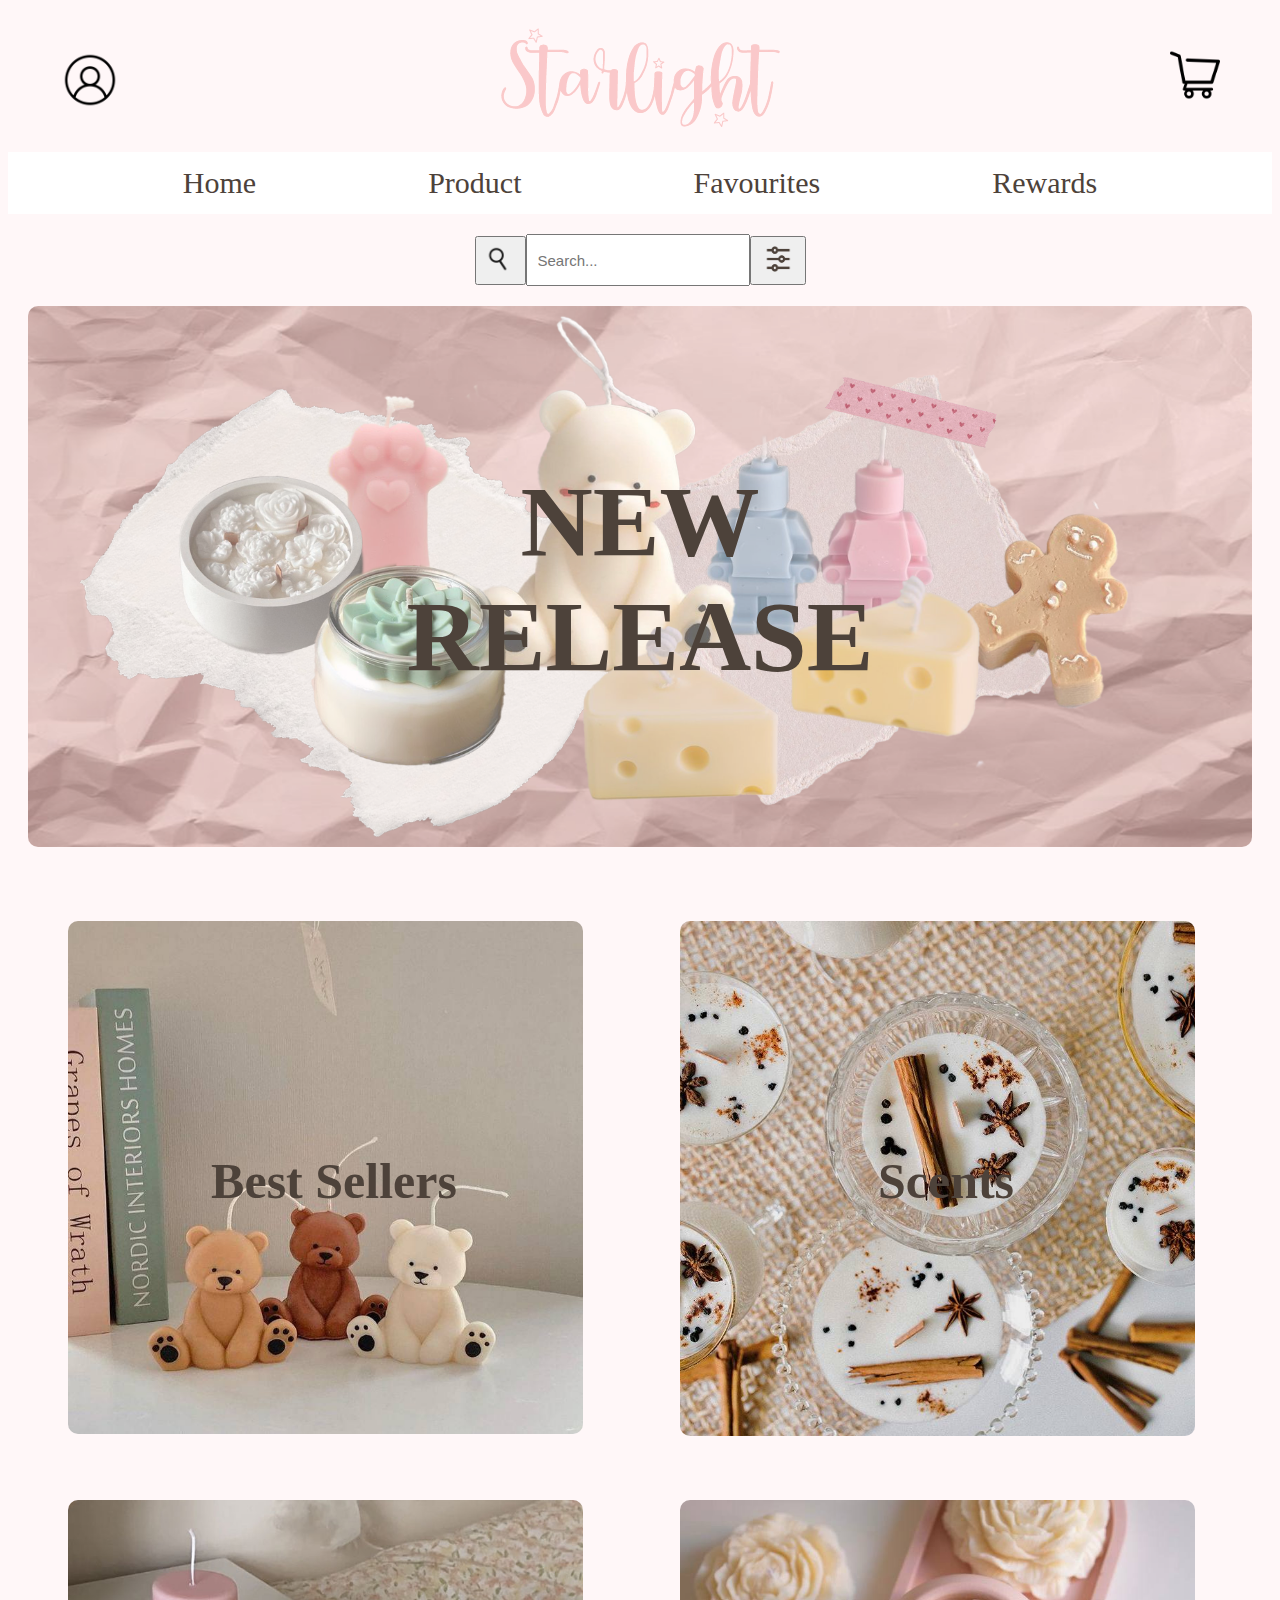
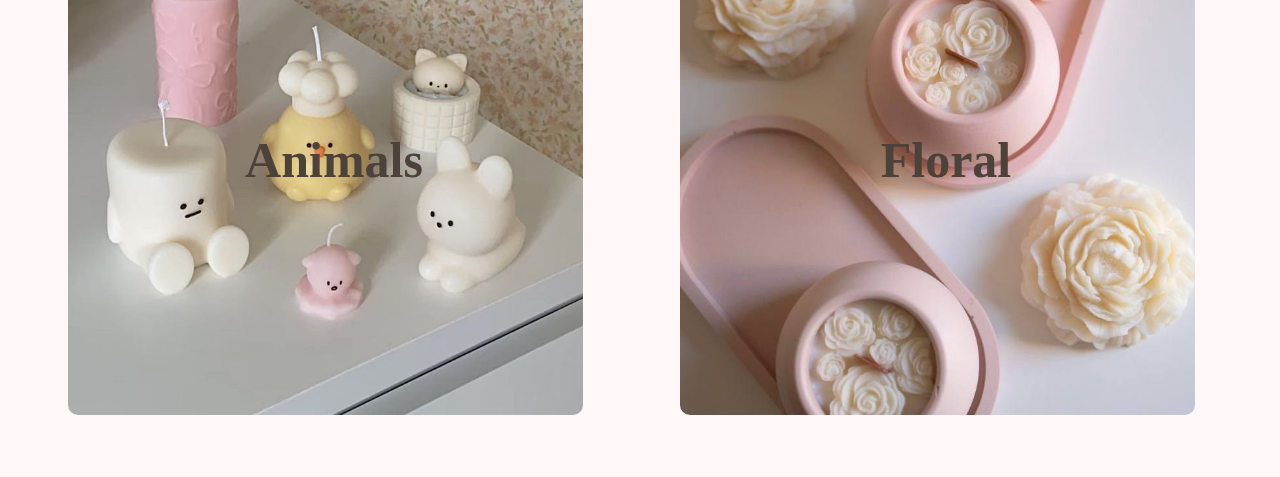
==== index.html @ 26ce76ec "first commit" ====
<!DOCTYPE html>
<head>
    <link rel="stylesheet" href="style.css">
    <title>Home</title>
</head>

<body>
    <header>
        <div class="logo-container">
            <img class="logo" src="images/name.png" alt="Logo Name">
        </div>
        
        <div class="cart-container">
            <img class="cart" src="images/cart.png" alt="Shopping Cart">
        </div>

        <div class="profile-container">
            <img class="profile" src="images/profile.png" alt="Profile">
        </div>

        <nav>
            <a href="index.html">Home</a>
            <a href="product.html">Product</a>
            <a href="favourites.html">Favourites</a>
            <a href="rewards.html">Rewards</a>
        </nav>

        <div class="search-sort-container">
            <div class="search-filter-bar">
                <button type="button" class="search-btn">
                    <img src="images/search.png" alt="Search Icon">
                </button>
                <input type="text" placeholder="Search...">
            
                <button type="button" class="filter-btn">
                    <img src="images/filter.png" alt="Filter">
                </button>
            </div>
        </div>
    </header>

    <div class="announcement">
        <img src="images/announcement.png" alt="Announcement">
        <div class="ann-text">NEW RELEASE</div>
    </div>
    
    <div class="collections-container">
        <div>
            <img src="images/best-sellers.jpg" alt="Best Sellers">
            <div class="bs-text">Best Sellers</div>
        </div>
        <div>
            <img src="images/scents.jpg" alt="Scents">
            <div class="sc-text">Scents</div>
        </div>
        <div>
            <img src="images/animals.jpg" alt="Animals">
            <div class="a-text">Animals</div>
        </div>
        <div>
            <img src="images/floral.jpg" alt="Floral">
            <div class="f-text">Floral</div>
        </div>
    </div>
</body>
---- style.css ----
/* ================ NAV BAR ================ */
nav {
    display: flex;
    justify-content: center;
    background-color: white;
}

nav a {
    float: left;
    display: flex;
    color: #4D423A;
    text-align: center;
    padding: 14px 16px;
    text-decoration: none;
    font-size: 30px;
    margin: 0 70px;
}

nav a:hover {
    color: #F8B3BE;
}

.search-filter-bar {
    background: rgba (0,0,0,0.3)
}
body { 
    background-color: #FFF7F8;
}

.logo-container {
    text-align: center;
}

.logo {
    max-width: 100%;
    height: auto;
    margin: 20px;
}

.cart-container {
    position: absolute;
    top: 30px;
    right: 40px;
    margin: 20px;
}

.cart {
    max-width: 50px;
    height:auto;
}

.profile-container {
    position: absolute;
    top: 30px;
    left: 40px;
    margin: 20px;
}

.profile {
    max-width: 60px;
    height:auto;
}

.search-sort-container {
    text-align: center;
    margin-top: 20px; /* Adjust the margin as needed */
}

.search-filter-bar {
    display: flex;
    align-items: center;
    justify-content: center;
}

.search-filter-bar input{
    width: 200px;
    height: 28px;
    padding: 10px;
    font-size: 15px;
}

.search-filter-bar button {
    padding: 6px;
}

.search-filter-bar img {
    width: 30px; /* Adjust the size as needed */
    height: 30px;
    margin-right: 5px; /* Adjust the spacing between the button and the input */
}

.filter-btn {
    padding: 6px;
}

.filter-btn img {
    width: 30px; /* Adjust the size as needed */
    height: 30px;
    margin-left: 5px; /* Adjust the spacing between the button and the input */
}

.announcement {
    position: relative;
    width: auto;
    height: auto;
    padding: 20px;
}

.announcement img {
    width: 100%;
    height: 100%;
    object-fit: cover;
    opacity: 0.7;
    border-radius: 10px;
}

.ann-text {
    position: absolute;
    top: 50%;
    left: 50%;
    transform: translate(-50%, -50%);
    text-align: center;
    color:#4D423A;
    font-size: 100px;
    font-weight: bold;
}

.collections-container {
    display: flex;
    flex-wrap: wrap;
    justify-content: center;
    padding: 20px;
}

.collections-container > div {
    flex: 1 0 40%;
    margin: 20px;
    overflow: hidden;
    position: relative;
}

.collections-container img {
    width: 90%;
    height: auto;
    object-fit: cover;
    border-radius: 10px;
    margin: 10px;
    margin-left: 20px;
}

.collections-container .bs-text,
.collections-container .sc-text,
.collections-container .a-text,
.collections-container .f-text {
    position: absolute;
    top: 50%;
    left: 50%;
    transform: translate(-50%, -50%);
    text-align: center;
    color: #4D423A;
    font-size: 50px;
    font-weight: bold;
}

.product-row {
    display: flex;
    justify-content: space-between;
    margin: 20px;
}

.productImg {
    width: 25%;
    height: auto;
    border-radius: 8px;
    margin: 0 70px;
    position: relative;
}
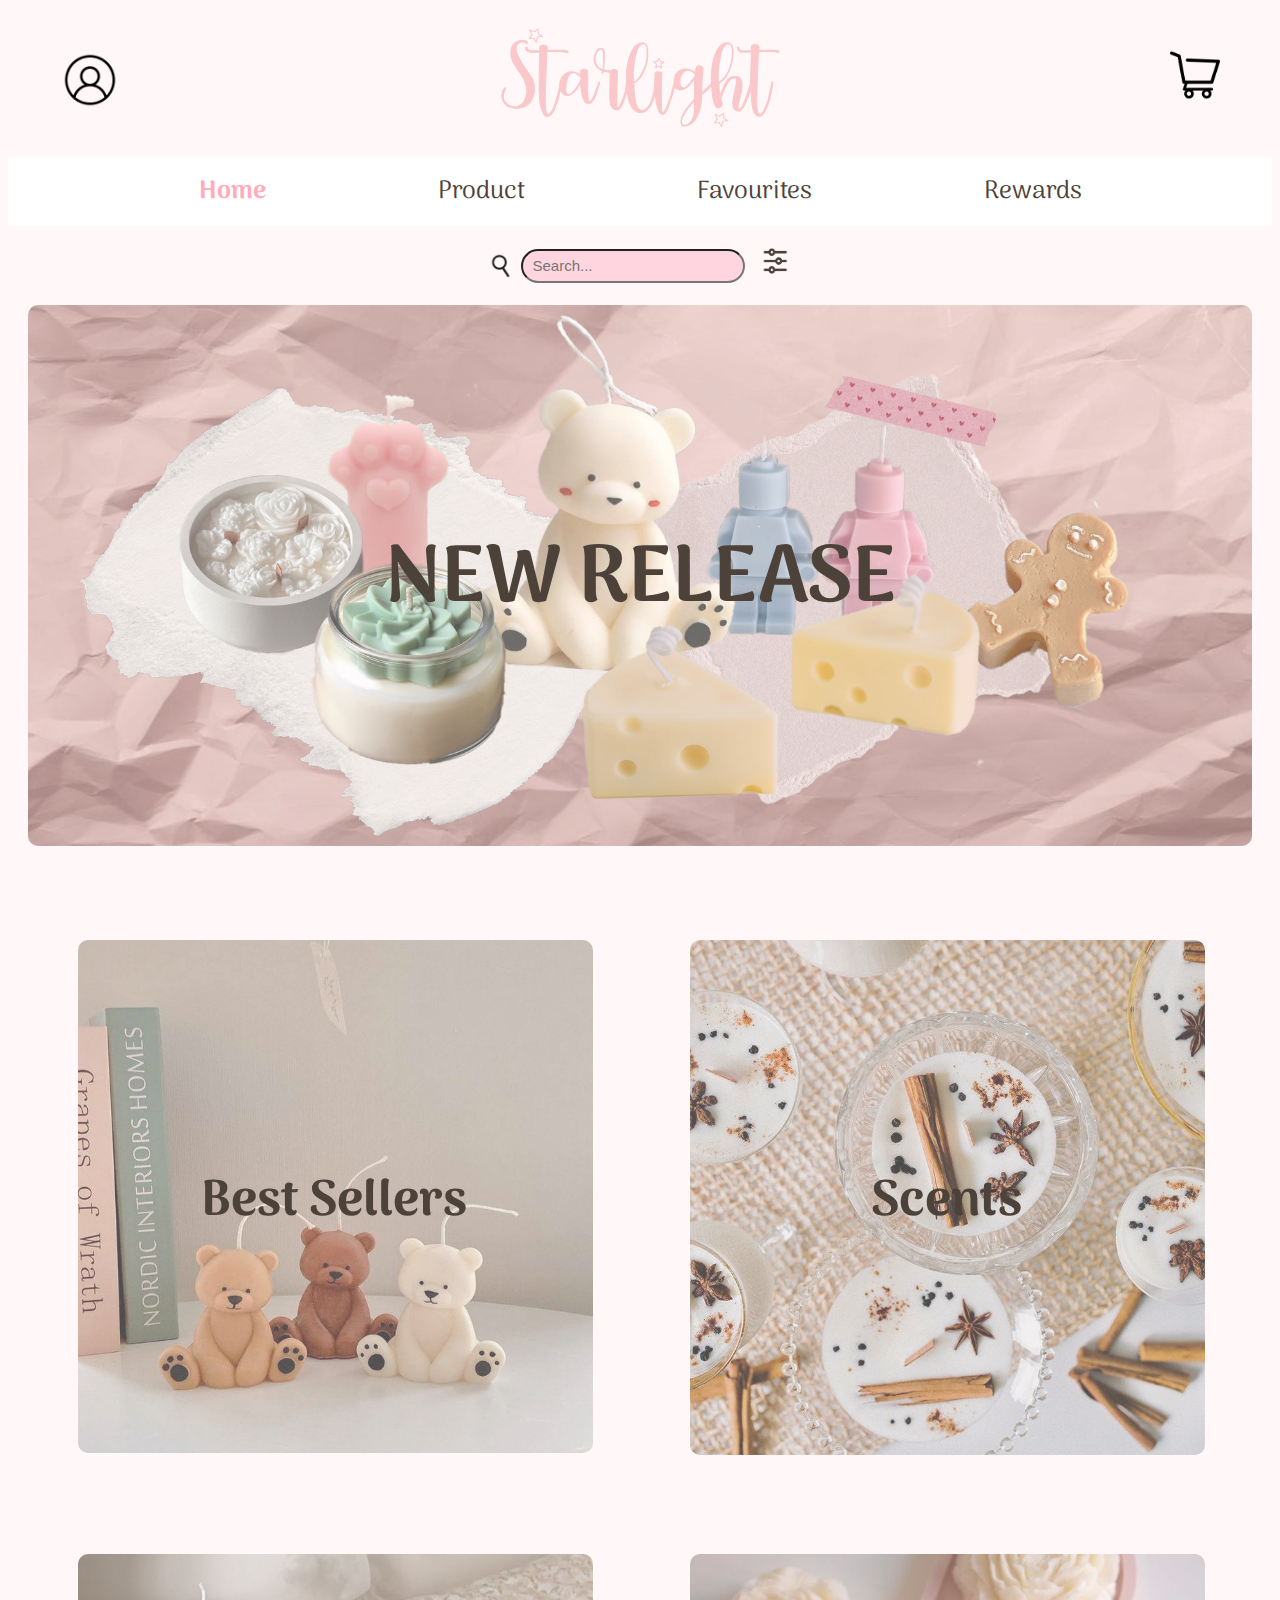
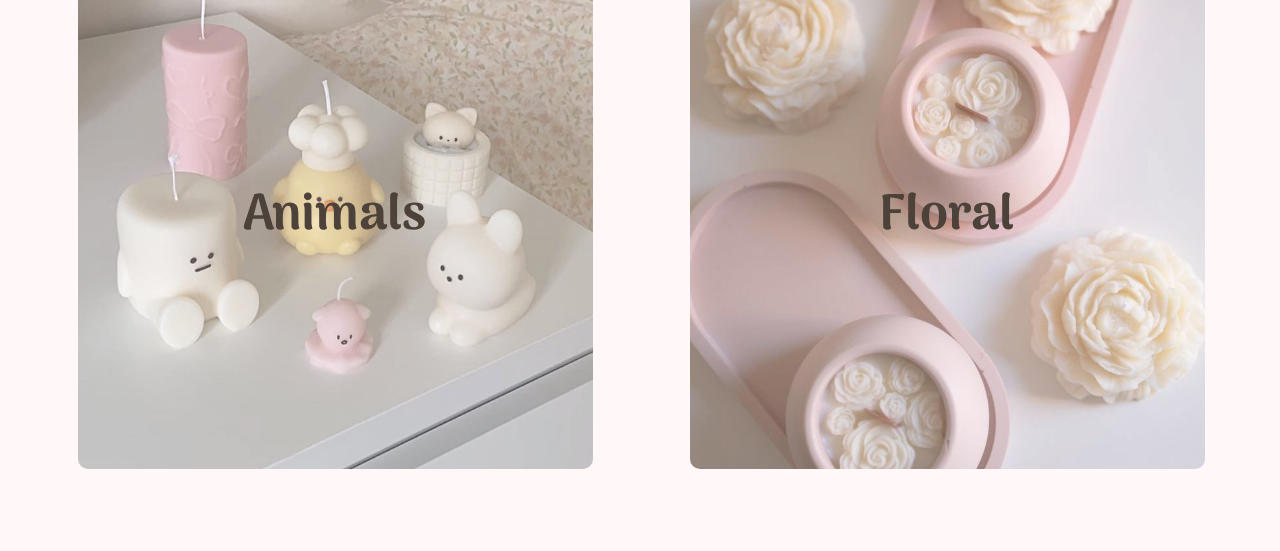
==== commit daf392fa: "update add on of cart and profile" ====
--- a/index.html
+++ b/index.html
@@ -1,41 +1,46 @@
 <!DOCTYPE html>
 <head>
     <link rel="stylesheet" href="style.css">
+    <link rel="preconnect" href="https://fonts.googleapis.com">
+    <link rel="preconnect" href="https://fonts.gstatic.com" crossorigin>
+    <link href="https://fonts.googleapis.com/css2?family=Arima&display=swap" rel="stylesheet">
     <title>Home</title>
 </head>
 
 <body>
     <header>
         <div class="logo-container">
-            <img class="logo" src="images/name.png" alt="Logo Name">
+            <a href="index.html">
+                <img class="logo" src="images/name.png" alt="Logo Name">
+            </a>
         </div>
         
         <div class="cart-container">
-            <img class="cart" src="images/cart.png" alt="Shopping Cart">
-        </div>
+            <a href="cart.html">
+                <img class="cart" src="images/cart.png" alt="Shopping Cart">
+            </a>
+            </div>
 
         <div class="profile-container">
-            <img class="profile" src="images/profile.png" alt="Profile">
+            <a href="profile.html">
+                <img class="profile" src="images/profile.png" alt="Profile">
+            </a>
         </div>
-
+        
         <nav>
-            <a href="index.html">Home</a>
+            <a href="index.html" class="active">Home</a>
             <a href="product.html">Product</a>
             <a href="favourites.html">Favourites</a>
             <a href="rewards.html">Rewards</a>
         </nav>
 
         <div class="search-sort-container">
-            <div class="search-filter-bar">
-                <button type="button" class="search-btn">
+            <div class="search-bar">
                     <img src="images/search.png" alt="Search Icon">
-                </button>
-                <input type="text" placeholder="Search...">
-            
-                <button type="button" class="filter-btn">
-                    <img src="images/filter.png" alt="Filter">
-                </button>
-            </div>
+                    <input type="text" placeholder="Search...">
+                    <div class="filter-btn">
+                        <img src="images/filter.png" alt="Filter">
+                    </div>
         </div>
     </header>
 
--- a/style.css
+++ b/style.css
@@ -12,21 +12,28 @@
     text-align: center;
     padding: 14px 16px;
     text-decoration: none;
-    font-size: 30px;
+    font-size: 25px;
     margin: 0 70px;
 }
 
 nav a:hover {
     color: #F8B3BE;
-}
-
-.search-filter-bar {
-    background: rgba (0,0,0,0.3)
-}
+    font-weight: bold;
+}
+
+nav a.active {
+    color:#ffacba;
+    font-weight: bold;
+}
+
 body { 
     background-color: #FFF7F8;
-}
-
+    font-family: 'Arima', system-ui;
+    color:#4D423A;  
+}
+
+
+/* ================ HOME ================ */
 .logo-container {
     text-align: center;
 }
@@ -63,40 +70,47 @@
 
 .search-sort-container {
     text-align: center;
-    margin-top: 20px; /* Adjust the margin as needed */
-}
-
-.search-filter-bar {
+    margin-top: 20px; 
+}
+
+.filter {
+    display: flex;
+}
+
+.search-bar {
     display: flex;
     align-items: center;
     justify-content: center;
 }
 
-.search-filter-bar input{
+.search-bar input{
     width: 200px;
-    height: 28px;
+    height: 10px;
     padding: 10px;
     font-size: 15px;
-}
-
-.search-filter-bar button {
+    background: rgba(255, 135, 167, 0.3);
+    border-radius: 20px;
+}
+
+.search-bar button {
     padding: 6px;
 }
 
-.search-filter-bar img {
-    width: 30px; /* Adjust the size as needed */
+.search-bar img {
+    width: 30px; 
     height: 30px;
-    margin-right: 5px; /* Adjust the spacing between the button and the input */
+    margin-right: 5px; 
 }
 
 .filter-btn {
-    padding: 6px;
+    cursor: pointer;
+    padding-left: 10px;
 }
 
 .filter-btn img {
-    width: 30px; /* Adjust the size as needed */
+    width: 30px; 
     height: 30px;
-    margin-left: 5px; /* Adjust the spacing between the button and the input */
+    margin-left: 5px;
 }
 
 .announcement {
@@ -121,8 +135,8 @@
     transform: translate(-50%, -50%);
     text-align: center;
     color:#4D423A;
-    font-size: 100px;
-    font-weight: bold;
+    font-size: 80px;
+    font-weight: bolder;
 }
 
 .collections-container {
@@ -143,9 +157,10 @@
     width: 90%;
     height: auto;
     object-fit: cover;
+    opacity: 0.7;
     border-radius: 10px;
-    margin: 10px;
-    margin-left: 20px;
+    margin: 25px;
+    margin-left: 30px;
 }
 
 .collections-container .bs-text,
@@ -157,21 +172,81 @@
     left: 50%;
     transform: translate(-50%, -50%);
     text-align: center;
-    color: #4D423A;
     font-size: 50px;
     font-weight: bold;
 }
 
-.product-row {
-    display: flex;
-    justify-content: space-between;
-    margin: 20px;
+/* ================ PRODUCT ================ */
+
+.Products {
+    display: flex;
+    flex-direction: column;
+}
+
+.product-row,
+.product-row2,
+.product-row3 {
+    display: flex;
+    margin: 30px;
+}
+
+.product-item {
+    display: flex;
+    flex-direction: column;
+    align-items: start; 
 }
 
 .productImg {
-    width: 25%;
-    height: auto;
-    border-radius: 8px;
-    margin: 0 70px;
+    width: 400px;
+    height: 400px;
+    border-radius: 80px;
+    padding: 68px;
+    margin-bottom: -50px; 
+}
+
+
+.product-text {
+    align-items: start;
     position: relative;
-}+    display: flex;
+    margin-left: 13%;
+    flex-direction: column;
+
+}
+
+.product-name {
+    margin-top: -10px; 
+    font-size: 30px;
+}
+
+.product-cost {
+    margin-top: -30px; 
+    font-size: 20px;
+}
+
+/* ================ FAVOURITES ================ */
+
+.Favourties {
+    display: flex;
+    flex-direction: column;
+}
+
+.plus-button {
+    position: absolute;
+    top: 10px;
+    right: 10px;
+    background-color: #4D423A;
+    color: #FFF;
+    padding: 5px 10px;
+    border-radius: 50%;
+    cursor: pointer;
+    font-size: 16px;
+}
+
+/* ================ BEST SELLER ================ */
+
+
+/* ================ PROFILE ================ */
+
+
+/* ================ CART ================ */